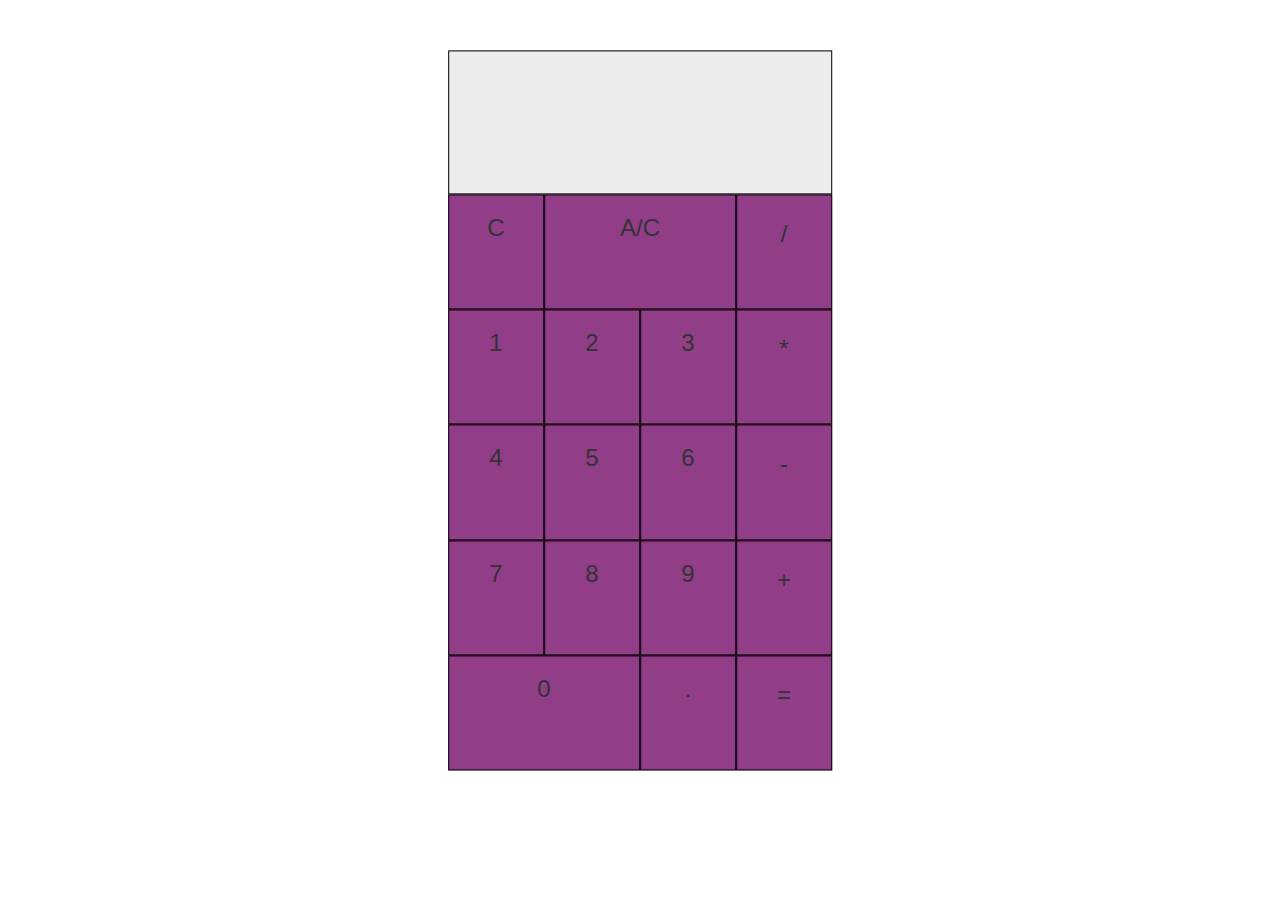
==== index2.html @ f1a20e0b "added own html files after during pull" ====
<!DOCTYPE html>
<html lang="en">
<head>
    <meta charset="UTF-8">
    <title>Calculator</title>
    <link href= "style2.css" rel="stylesheet" type="text/css">
    <link rel="stylesheet" href="http://maxcdn.bootstrapcdn.com/bootstrap/3.3.5/css/bootstrap.min.css">
    <script src ="https://code.jquery.com/jquery-2.1.4.min.js"></script>
    <meta name="viewport" content="width=device-width, initial-scale=1">
    <link rel="stylesheet" href="style.css">
    <script>
        $(document).ready(function () {
        $('.button').click(function () {
            $(this).addClass('circle');
        })
        });

    </script>
</head>
<body>
<div class = "calculatorContainer">
    <div class = "calculator">
        <div class = "output col-sm-12">
            <div class = "screen"></div>
        </div>
        <div class = "calcBody col-sm-12">
            <div class = "numericalContainer col-sm-9">
                <div class = "calcRowOne col-sm-12">
                    <div class = "button col-sm-4" ><h3>C</h3></div>
                    <div class = "button col-sm-8"><h3>A/C</h3></div>
                </div>
                <div class = "calcRowTwo col-sm-12">
                    <div class = "button col-sm-4"><h3>1</h3></div>
                    <div class = "button col-sm-4"><h3>2</h3></div>
                    <div class = "button col-sm-4"><h3>3</h3></div>
                </div>
                <div class = "calcRowThree col-sm-12">
                    <div class = "button col-sm-4"><h3>4</h3></div>
                    <div class = "button col-sm-4"><h3>5</h3></div>
                    <div class = "button col-sm-4"><h3>6</h3></div>
                </div>
                <div class = "calcRowFour col-sm-12">
                    <div class = "button col-sm-4"><h3>7</h3></div>
                    <div class = "button col-sm-4"><h3>8</h3></div>
                    <div class = "button col-sm-4"><h3>9</h3></div>
                </div>
                <div class = "calcRowFive col-sm-12">
                    <div class = "button col-sm-8"><h3>0</h3></div>
                    <div class = "button col-sm-4"><h3>.</h3></div>
                </div>
            </div>
            <div class = "operatorContainer col-sm-3">
                <div class = "operator col-sm-12"><h3>/</h3></div>
                <div  class = "operator col-sm-12"><h3>*</h3></div>
                <div class = "operator col-sm-12"><h3>-</h3></div>
                <div class = "operator col-sm-12"><h3>+</h3></div>
                <div class = "operator col-sm-12"><h3>=</h3></div>
            </div>
        </div>
    </div>
</div>
</body>
</html>
---- style2.css ----
.calculatorContainer {
    width: 30vw;
    height: 80vh;
    position: relative;
    left: 35%;
}
.calculator {
    height: 100%;
    width: 100%;
    position: relative;
    top: 45%;
    left: 45%;
    transform: translate(-45%,-38%);
}

.output {
    height: 20%;
    padding: 0 !important;
}

.screen {
    height: 100%;
    border: 1px solid black;
    box-sizing: border-box;
    background: #ECECEC;
}

.calcBody {
    height: 80%;
    margin: 0;
    padding: 0 !important;
    background: #913D88;
}

.numericalContainer {
    height: 100%;
    padding: 0 !important;
}

.calcRowOne,
.calcRowTwo,
.calcRowThree,
.calcRowFour,
.calcRowFive,
.calcRowSix {
    height: 20%;
    padding: 0 !important;
}

.button {
    height: 100%;
    border: 1px solid black;
}

.operatorContainer {
    height: 100%;
    box-sizing: border-box;
    padding: 0 !important;
}

.operator {
    text-align: center;
    height: 20%;
    box-sizing: border-box;
    border: 1px solid black;
}

.operator h3 {
    position: relative;
    top: 15%;
    transform: translateY(-45%);
}

.circle {
    height: 90%;
    width: 90%;
    border-radius: 50%;
    background: #E87E04;
}

h3  {
    text-align: center;
}
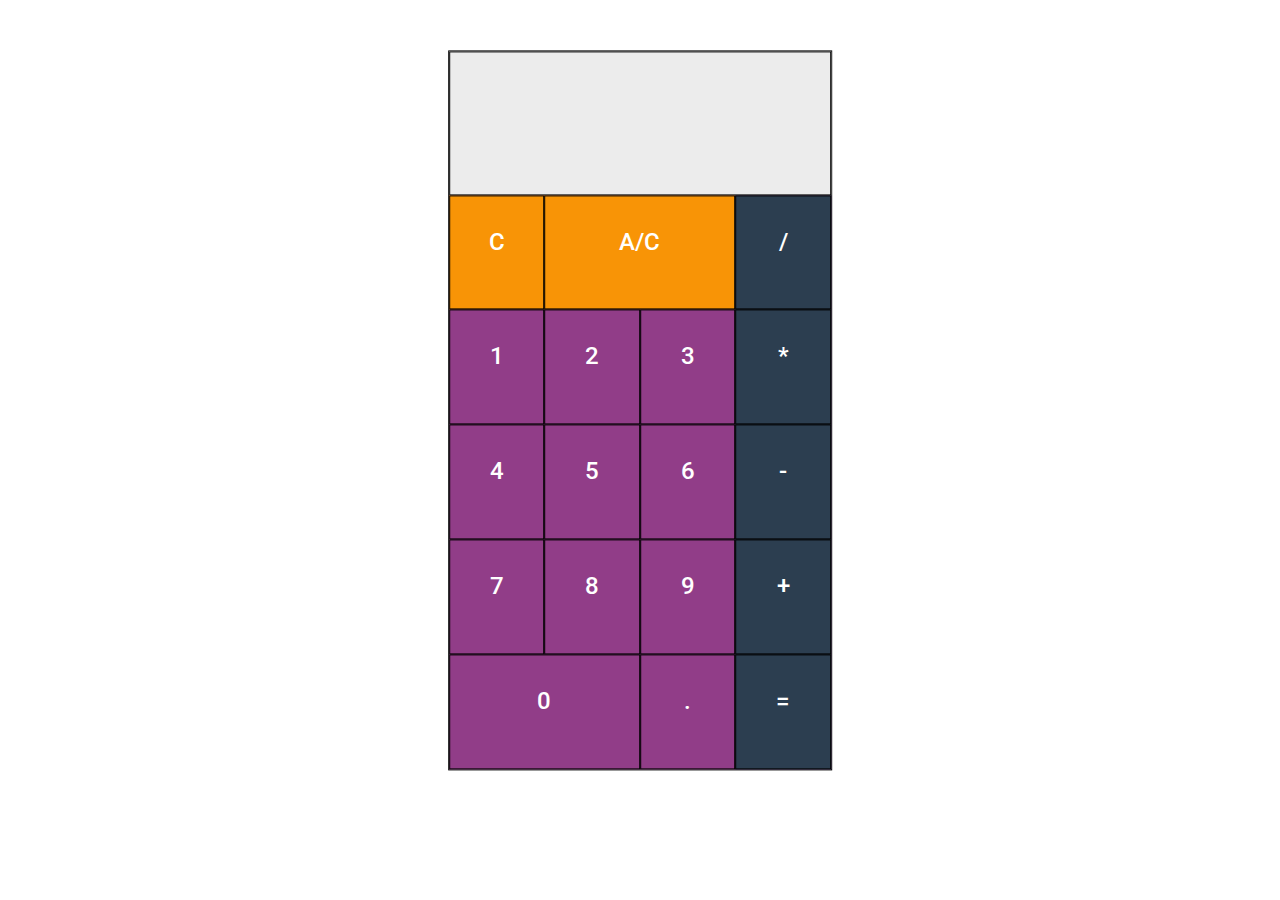
==== commit 7358d60e: "Testing calculations. Progress: basics" ====
--- a/index2.html
+++ b/index2.html
@@ -8,56 +8,50 @@
     <script src ="https://code.jquery.com/jquery-2.1.4.min.js"></script>
     <meta name="viewport" content="width=device-width, initial-scale=1">
     <link rel="stylesheet" href="style.css">
-    <script>
-        $(document).ready(function () {
-        $('.button').click(function () {
-            $(this).addClass('circle');
-        })
-        });
-
-    </script>
+    <link href='https://fonts.googleapis.com/css?family=Roboto' rel='stylesheet' type='text/css'>
+    <script src = "script.js"></script>
 </head>
 <body>
-<div class = "calculatorContainer">
-    <div class = "calculator">
-        <div class = "output col-sm-12">
-            <div class = "screen"></div>
-        </div>
-        <div class = "calcBody col-sm-12">
-            <div class = "numericalContainer col-sm-9">
-                <div class = "calcRowOne col-sm-12">
-                    <div class = "button col-sm-4" ><h3>C</h3></div>
-                    <div class = "button col-sm-8"><h3>A/C</h3></div>
+    <div class = "calculatorContainer">
+        <div class = "calculator">
+            <div class = "screen-container col-sm-12">
+                <div class = "screen"><h1 class = "output"></h1></div>
+            </div>
+            <div class = "calcBody col-sm-12">
+                <div class = "numericalContainer col-sm-9">
+                    <div class = "calcRowOne col-sm-12">
+                        <div onclick="clearScreen()" class = "clear col-sm-4" ><h3>C</h3></div>
+                        <div onclick="clearScreen()" class = "clear col-sm-8"><h3>A/C</h3></div>
+                    </div>
+                    <div class = "calcRowTwo col-sm-12">
+                        <div class = "button col-sm-4"><h3 onclick = "digit_input_one(this)">1</h3></div>
+                        <div class = "button col-sm-4"><h3 onclick = "digit_input_one(this)">2</h3></div>
+                        <div class = "button col-sm-4"><h3 onclick = "digit_input_one(this)">3</h3></div>
+                    </div>
+                    <div class = "calcRowThree col-sm-12">
+                        <div class = "button col-sm-4"><h3 onclick = "digit_input_one(this)">4</h3></div>
+                        <div class = "button col-sm-4"><h3 onclick = "digit_input_one(this)">5</h3></div>
+                        <div class = "button col-sm-4"><h3 onclick = "digit_input_one(this)">6</h3></div>
+                    </div>
+                    <div class = "calcRowFour col-sm-12">
+                        <div class = "button col-sm-4"><h3 onclick = "digit_input_one(this)">7</h3></div>
+                        <div class = "button col-sm-4"><h3 onclick = "digit_input_one(this)">8</h3></div>
+                        <div class = "button col-sm-4"><h3 onclick = "digit_input_one(this)">9</h3></div>
+                    </div>
+                    <div class = "calcRowFive col-sm-12">
+                        <div class = "button col-sm-8"><h3 onclick = "digit_input_one(this)">0</h3></div>
+                        <div class = "button col-sm-4"><h3>.</h3></div>
+                    </div>
                 </div>
-                <div class = "calcRowTwo col-sm-12">
-                    <div class = "button col-sm-4"><h3>1</h3></div>
-                    <div class = "button col-sm-4"><h3>2</h3></div>
-                    <div class = "button col-sm-4"><h3>3</h3></div>
+                <div class = "operatorContainer col-sm-3">
+                    <div class = "operator col-sm-12"><h3 onclick = "operate(this)">/</h3></div>
+                    <div  class = "operator col-sm-12"><h3 onclick = "operate(this)">*</h3></div>
+                    <div class = "operator col-sm-12"><h3 onclick = "operate(this)">-</h3></div>
+                    <div class = "operator col-sm-12"><h3 onclick = "operate(this)">+</h3></div>
+                    <div class = "operator col-sm-12"><h3 onclick = "equate()">=</h3></div>
                 </div>
-                <div class = "calcRowThree col-sm-12">
-                    <div class = "button col-sm-4"><h3>4</h3></div>
-                    <div class = "button col-sm-4"><h3>5</h3></div>
-                    <div class = "button col-sm-4"><h3>6</h3></div>
-                </div>
-                <div class = "calcRowFour col-sm-12">
-                    <div class = "button col-sm-4"><h3>7</h3></div>
-                    <div class = "button col-sm-4"><h3>8</h3></div>
-                    <div class = "button col-sm-4"><h3>9</h3></div>
-                </div>
-                <div class = "calcRowFive col-sm-12">
-                    <div class = "button col-sm-8"><h3>0</h3></div>
-                    <div class = "button col-sm-4"><h3>.</h3></div>
-                </div>
-            </div>
-            <div class = "operatorContainer col-sm-3">
-                <div class = "operator col-sm-12"><h3>/</h3></div>
-                <div  class = "operator col-sm-12"><h3>*</h3></div>
-                <div class = "operator col-sm-12"><h3>-</h3></div>
-                <div class = "operator col-sm-12"><h3>+</h3></div>
-                <div class = "operator col-sm-12"><h3>=</h3></div>
             </div>
         </div>
     </div>
-</div>
 </body>
 </html>--- a/style2.css
+++ b/style2.css
@@ -3,6 +3,7 @@
     height: 80vh;
     position: relative;
     left: 35%;
+    font-family: 'Roboto', sans-serif;
 }
 .calculator {
     height: 100%;
@@ -11,9 +12,10 @@
     top: 45%;
     left: 45%;
     transform: translate(-45%,-38%);
+    border: 1px solid #000000;
 }
 
-.output {
+.screen-container {
     height: 20%;
     padding: 0 !important;
 }
@@ -23,6 +25,13 @@
     border: 1px solid black;
     box-sizing: border-box;
     background: #ECECEC;
+}
+
+.output {
+    position: relative;
+    top: 45%;
+    left: 20%;
+    transform: translateY(-45%);
 }
 
 .calcBody {
@@ -47,15 +56,35 @@
     padding: 0 !important;
 }
 
+.calcRowOne {
+    background: #F89406;
+}
+
+.darkOrange {
+    background: #D35400;
+}
+
+.clear,
 .button {
     height: 100%;
-    border: 1px solid black;
+    border: .001em solid #000000;
+    text-align: center;
+    transition: all .1s;
+    color: #ffffff;
+}
+
+h3 {
+    position: relative;
+    top: 15%;
+    transform: translateY(-15%);
 }
 
 .operatorContainer {
     height: 100%;
     box-sizing: border-box;
     padding: 0 !important;
+    background: #2C3E50;
+    color: #ffffff;
 }
 
 .operator {
@@ -65,20 +94,26 @@
     border: 1px solid black;
 }
 
-.operator h3 {
-    position: relative;
-    top: 15%;
-    transform: translateY(-45%);
+.whitePress {
+    background: #D2D7D3;
+    color: black;
 }
 
 .circle {
-    height: 90%;
-    width: 90%;
     border-radius: 50%;
-    background: #E87E04;
+    background: #F89406;
+    color: #000000;
+}
+
+.square {
+    border-radius: 0%;
 }
 
 h3  {
     text-align: center;
 }
 
+.expand {
+
+}
+
